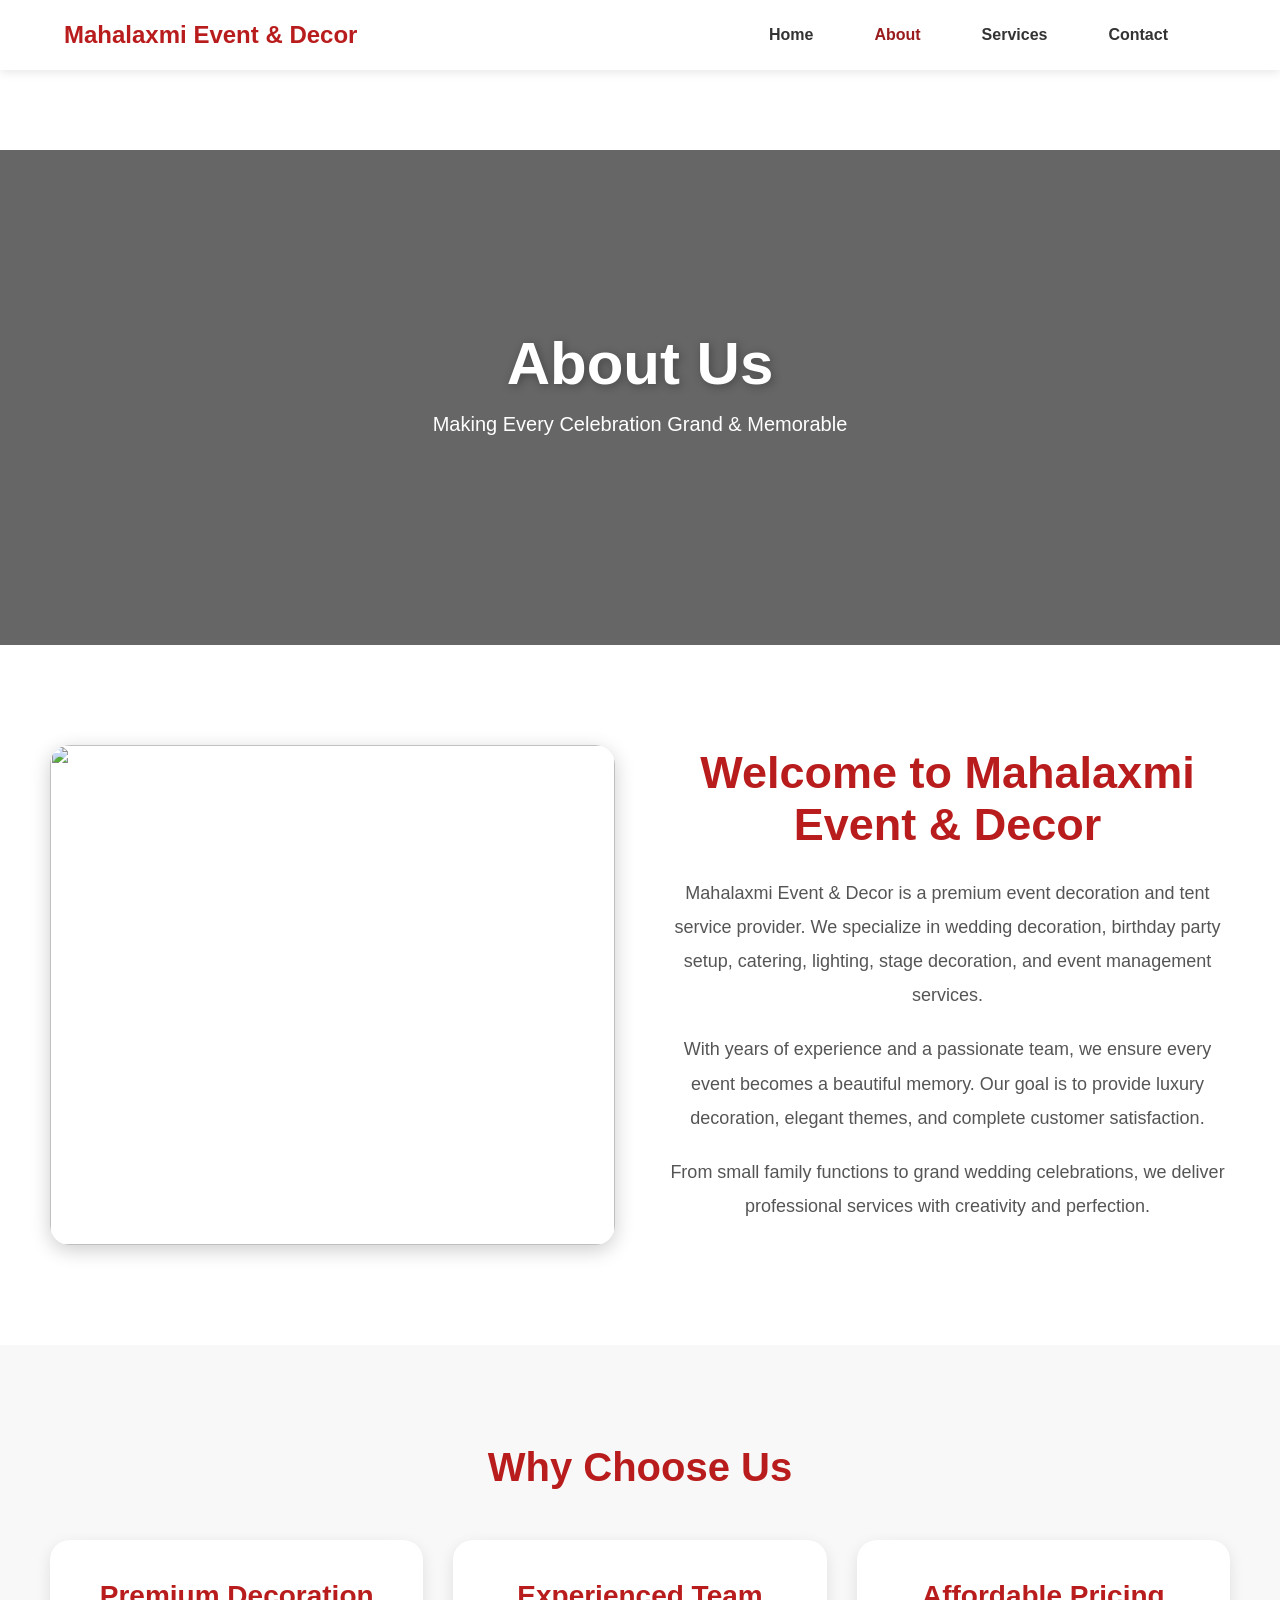
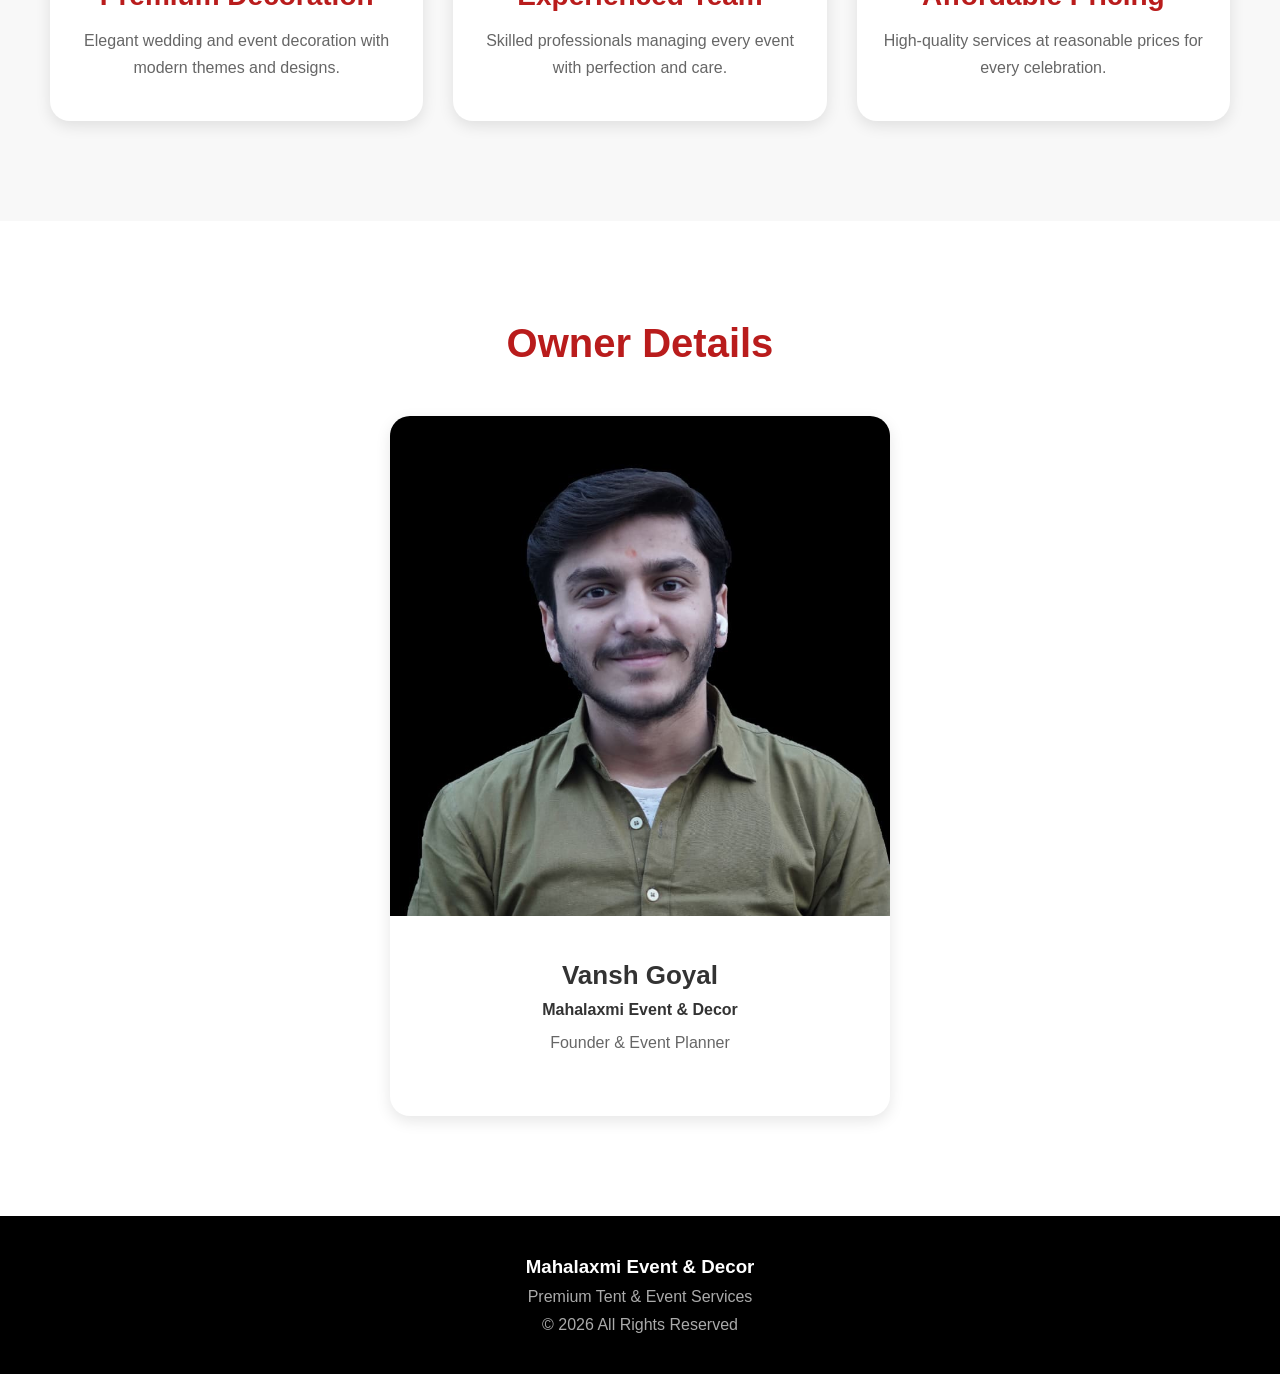
==== About_Us.html @ c8d6ab4d "Add files via upload" ====
<!doctype html>
<html lang="en">
  <head>
    <meta charset="UTF-8" />
    <meta name="viewport" content="width=device-width, initial-scale=1.0" />
    <title>About Us - OM Tent House</title>
    <!-- <link rel="stylesheet" href="main.css" /> -->
    <link rel="stylesheet" href="mainn.css" />
    <link rel="stylesheet" href="style.css" />
    <!-- <style>
      * {
        margin: 0;
        padding: 0;
        box-sizing: border-box;
        font-family: Arial, sans-serif;
      }

      body {
        background: #fff;
        color: #333;
      }

      /* Navbar */

      nav {
        background: white;
        padding: 20px 50px;
        display: flex;
        justify-content: space-between;
        align-items: center;
        box-shadow: 0 2px 10px rgba(0, 0, 0, 0.1);
        position: fixed;
        width: 100%;
        top: 0;
        z-index: 1000;
      }

      nav h1 {
        color: #b91c1c;
        font-size: 28px;
      }

      nav ul {
        display: flex;
        list-style: none;
        gap: 25px;
      }

      nav ul li a {
        text-decoration: none;
        color: #333;
        font-weight: bold;
        transition: 0.3s;
      }

      nav ul li a:hover {
        color: #b91c1c;
      }

      /* Hero */

      .hero {
        height: 60vh;
        background: url("https://images.unsplash.com/photo-1519167758481-83f550bb49b3?q=80&w=1600&auto=format&fit=crop")
          center/cover no-repeat;
        display: flex;
        justify-content: center;
        align-items: center;
        position: relative;
        color: white;
        text-align: center;
      }

      .hero::before {
        content: "";
        position: absolute;
        inset: 0;
        background: rgba(0, 0, 0, 0.6);
      }

      .hero-content {
        position: relative;
        z-index: 2;
      }

      .hero h2 {
        font-size: 60px;
        margin-bottom: 15px;
      }

      .hero p {
        font-size: 20px;
      }

      /* About Section */

      .about {
        padding: 100px 50px;
      }

      .about-container {
        max-width: 1200px;
        margin: auto;
        display: grid;
        grid-template-columns: repeat(auto-fit, minmax(300px, 1fr));
        gap: 50px;
        align-items: center;
      }

      .about img {
        width: 100%;
        border-radius: 20px;
        height: 500px;
        object-fit: cover;
        box-shadow: 0 5px 20px rgba(0, 0, 0, 0.2);
      }

      .about-text h2 {
        font-size: 45px;
        color: #b91c1c;
        margin-bottom: 25px;
      }

      .about-text p {
        font-size: 18px;
        line-height: 1.9;
        color: #555;
        margin-bottom: 20px;
      }

      /* Features */

      .features {
        background: #f8f8f8;
        padding: 100px 50px;
        text-align: center;
      }

      .features h2 {
        font-size: 40px;
        color: #b91c1c;
        margin-bottom: 50px;
      }

      .feature-box {
        display: grid;
        grid-template-columns: repeat(auto-fit, minmax(250px, 1fr));
        gap: 30px;
        max-width: 1200px;
        margin: auto;
      }

      .feature-card {
        background: white;
        padding: 40px 25px;
        border-radius: 20px;
        box-shadow: 0 5px 15px rgba(0, 0, 0, 0.1);
        transition: 0.3s;
      }

      .feature-card:hover {
        transform: translateY(-8px);
      }

      .feature-card h3 {
        font-size: 28px;
        margin-bottom: 15px;
        color: #b91c1c;
      }

      .feature-card p {
        color: #666;
        line-height: 1.7;
      }

      /* Team Section */

      .team {
        padding: 100px 50px;
        text-align: center;
      }

      .team h2 {
        font-size: 40px;
        color: #b91c1c;
        margin-bottom: 50px;
      }

      .team-container {
        display: grid;
        grid-template-columns: repeat(auto-fit, minmax(250px, 1fr));
        gap: 30px;
        max-width: 1100px;
        margin: auto;
      }

      .team-card {
        background: white;
        border-radius: 20px;
        overflow: hidden;
        box-shadow: 0 5px 15px rgba(0, 0, 0, 0.1);
      }

      .team-card img {
        width: 100%;
        height: 300px;
        object-fit: cover;
      }

      .team-card h3 {
        margin-top: 20px;
        font-size: 26px;
      }

      .team-card p {
        margin: 15px 0 25px;
        color: #666;
      }

      /* Footer */

      footer {
        background: black;
        color: white;
        text-align: center;
        padding: 40px;
      }

      footer p {
        color: #aaa;
        margin-top: 10px;
      }

      /* Responsive */

      @media (max-width: 768px) {
        nav {
          padding: 20px;
        }

        nav ul {
          display: none;
        }

        .hero h2 {
          font-size: 40px;
        }

        .about {
          padding: 80px 20px;
        }

        .features,
        .team {
          padding: 80px 20px;
        }
      }
    </style> -->
  </head>

  <body>
    <!-- Navbar -->

    <nav>
      <div class="hamburger">
        <span class="bar"></span>
        <span class="bar"></span>
        <span class="bar"></span>
      </div>
      <h1 class="logo">Mahalaxmi Event & Decor</h1>
      <ul class="nav-menu">
        <li><a href="index.html">Home</a></li>
        <li><a style="color: #991b1b" href="About_Us.html">About</a></li>
        <li><a href="Services.html">Services</a></li>
        <li><a href="Contact.html">Contact</a></li>
      </ul>
    </nav>

    <!-- Hero -->

    <section class="hero">
      <div class="hero-content">
        <h2>About Us</h2>

        <p>Making Every Celebration Grand & Memorable</p>
      </div>
    </section>

    <!-- About -->

    <section class="about">
      <div class="about-container">
        <img
          src="https://images.unsplash.com/photo-1519167758481-83f550bb49b3?q=80&w=1200&auto=format&fit=crop"
        />

        <div class="about-text">
          <h2>Welcome to Mahalaxmi Event & Decor</h2>

          <p>
            Mahalaxmi Event & Decor is a premium event decoration and tent
            service provider. We specialize in wedding decoration, birthday
            party setup, catering, lighting, stage decoration, and event
            management services.
          </p>

          <p>
            With years of experience and a passionate team, we ensure every
            event becomes a beautiful memory. Our goal is to provide luxury
            decoration, elegant themes, and complete customer satisfaction.
          </p>

          <p>
            From small family functions to grand wedding celebrations, we
            deliver professional services with creativity and perfection.
          </p>
        </div>
      </div>
    </section>

    <!-- Features -->

    <section class="features">
      <h2>Why Choose Us</h2>

      <div class="feature-box">
        <div class="feature-card">
          <h3>Premium Decoration</h3>

          <p>
            Elegant wedding and event decoration with modern themes and designs.
          </p>
        </div>

        <div class="feature-card">
          <h3>Experienced Team</h3>

          <p>
            Skilled professionals managing every event with perfection and care.
          </p>
        </div>

        <div class="feature-card">
          <h3>Affordable Pricing</h3>

          <p>
            High-quality services at reasonable prices for every celebration.
          </p>
        </div>
      </div>
    </section>

    <!-- Team -->

    <section class="team">
      <h2>Owner Details</h2>

      <div class="team-container">
        <div class="team-card">
          <img class="team-container-img" src="vansh pic2.jpeg" />

          <h3>Vansh Goyal</h3>

          <h4>Mahalaxmi Event & Decor</h4>

          <p>Founder & Event Planner</p>
        </div>
      </div>
    </section>

    <!-- Footer -->

    <footer>
      <h3>Mahalaxmi Event & Decor</h3>

      <p>Premium Tent & Event Services</p>

      <p>© 2026 All Rights Reserved</p>
    </footer>
    <script src="script.js"></script>
    <!-- <script src="script2.js"></script> -->
  </body>
</html>
---- main.css ----
/* =========================================
   MOBILE & TABLET RESPONSIVE CSS
   Add this file as responsive.css
========================================= */


/* ==============================
   LAPTOPS & SMALL DESKTOPS
============================== */

@media screen and (max-width: 1200px){

  .hero h2{
    font-size:55px;
  }

  .hero p{
    font-size:18px;
  }

}


/* ==============================
   TABLETS
============================== */

@media screen and (max-width: 992px){

  nav{
    padding:15px 25px;
  }

  nav h1{
    font-size:24px;
  }

  nav ul{
    gap:18px;
  }

  .hero{
    height:85vh;
    padding:20px;
  }

  .hero h2{
    font-size:42px;
    line-height:1.3;
  }

  .hero p{
    font-size:17px;
  }

  .about-container,
  .contact-container,
  .service-container,
  .feature-box,
  .gallery-grid,
  .team-container,
  .extra-box{
    grid-template-columns:1fr 1fr;
  }

  .about img{
    height:350px;
  }

  .services,
  .about,
  .gallery,
  .contact,
  .features,
  .team,
  .extra-services{
    padding:80px 25px;
  }

}


/* ==============================
   MOBILE PHONES
============================== */

@media screen and (max-width: 768px){

  /* Navbar */

  nav{
    flex-direction:column;
    padding:15px;
    gap:15px;
  }

  nav ul{
    flex-wrap:wrap;
    justify-content:center;
    gap:12px;
  }

  nav ul li a{
    font-size:14px;
  }

  /* Hero */

  .hero{
    height:75vh;
  }

  .hero h2{
    font-size:34px;
  }

  .hero p{
    font-size:15px;
    line-height:1.7;
  }

  .btn{
    padding:12px 24px;
    font-size:15px;
  }

  /* Sections */

  .about,
  .services,
  .gallery,
  .contact,
  .features,
  .team,
  .extra-services{
    padding:70px 18px;
  }

  /* Grid */

  .about-container,
  .contact-container,
  .service-container,
  .feature-box,
  .gallery-grid,
  .team-container,
  .extra-box{
    grid-template-columns:1fr;
  }

  /* Headings */

  .about h2,
  .services h2,
  .gallery h2,
  .contact h2,
  .features h2,
  .team h2,
  .extra-services h2,
  .section-title h2{
    font-size:32px;
  }

  /* Cards */

  .service-card img,
  .gallery-grid img,
  .team-card img{
    height:240px;
  }

  .service-content h3,
  .feature-card h3,
  .extra-card h3{
    font-size:24px;
  }

  /* Forms */

  input,
  textarea,
  button{
    font-size:15px;
    padding:14px;
  }

  /* Map */

  .map{
    padding:0 18px 70px;
  }

  .map iframe{
    height:300px;
  }

}


/* ==============================
   SMALL MOBILE DEVICES
============================== */

@media screen and (max-width: 480px){

  nav h1{
    font-size:22px;
  }

  .hero h2{
    font-size:28px;
  }

  .hero p{
    font-size:14px;
  }

  .btn{
    width:100%;
    text-align:center;
  }

  .about h2,
  .services h2,
  .gallery h2,
  .contact h2,
  .features h2,
  .team h2,
  .extra-services h2{
    font-size:28px;
  }

  .about p,
  .service-content p,
  .feature-card p,
  .extra-card p{
    font-size:15px;
    line-height:1.7;
  }

  .service-card,
  .feature-card,
  .extra-card,
  .contact-form,
  .contact-info{
    border-radius:15px;
  }

}


/* ==============================
   VERY SMALL DEVICES
============================== */

@media screen and (max-width: 360px){

  .hero h2{
    font-size:24px;
  }

  nav ul{
    gap:8px;
  }

  nav ul li a{
    font-size:13px;
  }

}
---- mainn.css ----
/* --- Base Reset --- */
* {
    margin: 0;
    padding: 0;
    box-sizing: border-box;
    font-family: Arial, sans-serif;
}

body {
    padding-top: 0px; /* Space for fixed nav */
    overflow-x: hidden;
}

/* --- Navigation --- */
nav {
    background: white;
    height: 70px;
    display: flex;
    justify-content: space-between;
    align-items: center;
    padding: 0 5%;
    position: fixed;
    top: 0;
    width: 100%;
    z-index: 1000;
    box-shadow: 0 2px 10px rgba(0,0,0,0.1);
}

nav h1 {
    color: #b91c1c;
    /* FIX: Fluid font-size. Min 16px, Max 24px. Prevents overflow on 320px */
    font-size: clamp(16px, 4.5vw, 24px); 
    white-space: nowrap;
    flex-shrink: 1;
}

.nav-links {
    display: flex;
    list-style: none;
    gap: 20px;
}

.nav-links a {
    text-decoration: none;
    color: #333;
    font-weight: bold;
}

/* --- Hamburger Icon --- */
.hamburger {
    display: none;
    cursor: pointer;
    flex-direction: column;
    gap: 5px;
    padding: 5px;
}

.hamburger span {
    width: 25px;
    height: 3px;
    background: #b91c1c;
    border-radius: 2px;
    transition: 0.3s;
}

/* --- Mobile Fixes (320px - 768px) --- */
@media (max-width: 768px) {
    .hamburger { display: flex; }

    .nav-links {
        position: absolute;
        top: 70px;
        right: -100%; /* Hidden off-screen */
        background: white;
        width: 100%;
        height: calc(100vh - 70px);
        flex-direction: column;
        align-items: center;
        padding-top: 40px;
        transition: 0.4s ease-in-out;
        box-shadow: 0 5px 10px rgba(0,0,0,0.1);
    }

    .nav-links.active {
        right: 0; /* Slide in */
    }

    .nav-links li {
        margin: 15px 0;
    }

    /* Layout Grids Fix for Mobile S */
    .about-container, .service-container, .contact-container, .feature-box, .team-container, .gallery-grid {
        grid-template-columns: 1fr !important;
        padding: 20px 15px !important;
    }
}
---- style.css ----
* {
        margin: 0;
        padding: 0;
        box-sizing: border-box;
        font-family: Arial, sans-serif;
      }

      body {
        background: #fff;
        color: #333;
      }

      /* Navbar */
      nav {
        background: white;
        padding: 20px 50px;
        display: flex;
        justify-content: space-between;
        align-items: center;
        box-shadow: 0 2px 10px rgba(0, 0, 0, 0.1);
        position: fixed;
        width: 100%;
        top: 0;
        z-index: 1000;
      }

      nav h1 {
        color: #b91c1c;
        font-size: 28px;
      }

      nav ul {
        display: flex;
        list-style: none;
        gap: 25px;
      }

      nav ul li a {
        text-decoration: none;
        color: #333;
        font-weight: bold;
      }

      nav ul li a:hover {
        color: #b91c1c;
      }

      /* Hero Section */
      .hero {
  height: calc(100vh - 70px);
margin-top: 70px;
  /* Replace 'hero-bg.jpg' with your actual image path */
  background: linear-gradient(rgba(0, 0, 0, 0.5), rgba(0, 0, 0, 0.5)), 
              url('your-image-path.jpg') no-repeat center center/cover;
  display: flex;
  align-items: center;    /* Vertical center */
  justify-content: center; /* Horizontal center */
  text-align: center;
  color: white;
  padding: 0 20px;
}

.hero-content h2 {
  font-size: clamp(32px, 8vw, 60px); /* Responsive size */
  margin-bottom: 20px;
  text-shadow: 2px 2px 10px rgba(0,0,0,0.3);
}

    .hero-content p {
    font-size: clamp(16px, 4vw, 20px);
    margin-bottom: 30px;
    }   

.hero-buttons {
  display: flex;
  gap: 15px;
  justify-content: center;
}

.btn {
  padding: 12px 30px;
  background-color: #b91c1c;
  color: white;
  text-decoration: none;
  border-radius: 5px;
  font-weight: bold;
  transition: 0.3s;
}

.btn.secondary {
  background-color: transparent;
  border: 2px solid white;
}

.btn:hover {
  transform: translateY(-3px);
  box-shadow: 0 5px 15px rgba(0,0,0,0.2);
}
      /* About */
      .about {
        padding: 100px 50px;
        text-align: center;
      }

      .about h2 {
        font-size: 40px;
        color: #b91c1c;
        margin-bottom: 20px;
      }

      .about p {
        max-width: 900px;
        margin: auto;
        font-size: 18px;
        line-height: 1.8;
        color: #555;
      }

      /* Services */
      .services {
        padding: 100px 50px;

        background: #f8f8f8;
        text-align: center;
      }

      .services h2 {
        font-size: 40px;
        color: #b91c1c;
        margin-bottom: 50px;
      }

      .service-box {
        display: grid;
        grid-template-columns: repeat(auto-fit, minmax(280px, 1fr));
        gap: 30px;
      }

      .card {
        background: white;
        border-radius: 20px;
        overflow: hidden;
        box-shadow: 0 5px 15px rgba(0, 0, 0, 0.1);
      }

      .card img {
        width: 100%;
        height: 250px;
        object-fit: cover;
      }

      .card-content {
        padding: 25px;
      }

      .card-content h3 {
        margin-bottom: 15px;
        font-size: 25px;
      }

      .card-content p {
        color: #666;
        line-height: 1.7;
      }

      /* Gallery */
      .gallery {
        padding: 100px 50px;
        text-align: center;
      }

      .gallery h2 {
        font-size: 40px;
        color: #b91c1c;
        margin-bottom: 50px;
      }

      .gallery-grid {
        display: grid;
        grid-template-columns: repeat(auto-fit, minmax(250px, 1fr));
        gap: 20px;
      }

      .gallery-grid img {
        width: 100%;
        height: 300px;
        object-fit: cover;
        border-radius: 20px;
      }

      /* Contact */
      .contact {
        padding: 100px 50px;
        background: #f8f8f8;
        text-align: center;
        display: flex;
        align-items: center;
        justify-content: center;
      }
      #home_contact{
        display: flex;
        justify-content: center;
        align-items: center;
      }
      .contact h2 {
        font-size: 40px;
        color: #b91c1c;
        margin-bottom: 40px;
      }

      form {
        max-width: 600px;
        margin: auto;
        display: flex;
        flex-direction: column;
        gap: 20px;
      }

      input,
      textarea {
        padding: 15px;
        border: 1px solid #ccc;
        border-radius: 10px;
        font-size: 16px;
      }

      button {
        padding: 15px;
        background: #b91c1c;
        color: white;
        border: none;
        border-radius: 10px;
        font-size: 18px;
        cursor: pointer;
      }

      button:hover {
        background: #991b1b;
      }

      /* Footer */
      footer {
        background: black;
        color: white;
        text-align: center;
        padding: 30px;
      }

      footer p {
        color: #aaa;
        margin-top: 10px;
      }

      /* Responsive */
      @media (max-width: 768px) {
        nav {
          /* padding: 80px; */
          /* margin: 100px; */
        }

        nav ul {
          display: none;
        }

        .hero h2 {
          font-size: 40px;
          margin: 20px;
          padding: 20px;
        }

        .hero p {
          font-size: 18px;
          
        }
      }
      * {
        margin: 0;
        padding: 0;
        box-sizing: border-box;
        font-family: Arial, sans-serif;
      }

      body {
        background: #fff;
        color: #333;
      }

      /* Navbar */

      nav {
        background: white;
        padding: 20px 50px;
        display: flex;
        justify-content: space-between;
        align-items: center;
        box-shadow: 0 2px 10px rgba(0, 0, 0, 0.1);
        position: fixed;
        width: 100%;
        top: 0;
        z-index: 1000;
        
      }

      nav h1 {
        color: #b91c1c;
        font-size: 28px;
      }

      nav ul {
        display: flex;
        list-style: none;
        padding: 25px;
        gap: 25px;
      }

      nav ul li a {
        text-decoration: none;
        color: #333;
        font-weight: bold;
        transition: 0.3s;
      }

      nav ul li a:hover {
        color: #b91c1c;
      }

      /* Hero */

      .hero {
        height: 60vh;
        background: url("https://images.unsplash.com/photo-1519167758481-83f550bb49b3?q=80&w=1600&auto=format&fit=crop")
          center/cover no-repeat;
        display: flex;
        justify-content: center;
        align-items: center;
        position: relative;
        color: white;
        text-align: center;
      }

      .hero::before {
        content: "";
        position: absolute;
        inset: 0;
        background: rgba(0, 0, 0, 0.6);
      }

      .hero-content {
        position: relative;
        z-index: 2;
      }

      .hero h2 {
        font-size: 60px;
        margin-bottom: 15px;
      }

      .hero p {
        font-size: 20px;
      }

      /* About Section */

      .about {
        padding: 100px 50px;
      }

      .about-container {
        max-width: 1200px;
        margin: auto;
        display: grid;
        grid-template-columns: repeat(auto-fit, minmax(300px, 1fr));
        gap: 50px;
        align-items: center;
      }

      .about img {
        width: 100%;
        border-radius: 20px;
        height: 500px;
        object-fit: cover;
        box-shadow: 0 5px 20px rgba(0, 0, 0, 0.2);
      }

      .about-text h2 {
        font-size: 45px;
        color: #b91c1c;
        margin-bottom: 25px;
      }

      .about-text p {
        font-size: 18px;
        line-height: 1.9;
        color: #555;
        margin-bottom: 20px;
      }

      /* Features */

      .features {
        background: #f8f8f8;
        padding: 100px 50px;
        text-align: center;
      }

      .features h2 {
        font-size: 40px;
        color: #b91c1c;
        margin-bottom: 50px;
      }

      .feature-box {
        display: grid;
        grid-template-columns: repeat(auto-fit, minmax(250px, 1fr));
        gap: 30px;
        max-width: 1200px;
        margin: auto;
      }

      .feature-card {
        background: white;
        padding: 40px 25px;
        border-radius: 20px;
        box-shadow: 0 5px 15px rgba(0, 0, 0, 0.1);
        transition: 0.3s;
      }

      .feature-card:hover {
        transform: translateY(-8px);
      }

      .feature-card h3 {
        font-size: 28px;
        margin-bottom: 15px;
        color: #b91c1c;
      }

      .feature-card p {
        color: #666;
        line-height: 1.7;
      }

      /* Team Section */

      .team {
        padding: 100px 50px;
        text-align: center;
      }

      .team h2 {
        font-size: 40px;
        color: #b91c1c;
        margin-bottom: 50px;
      }

      .team-container {
        display: grid;
        grid-template-columns: repeat(auto-fit, minmax(250px, 1fr));
        gap: 10px;
        width: 500px;
        height: 700px;
        max-width: 1100px;
        margin: auto;
      }

      .team-card {
        background: white;
        border-radius: 20px;

        overflow: hidden;
        box-shadow: 0 5px 15px rgba(0, 0, 0, 0.1);
      }

      .team-card img {
        width: 100%;
        height: 500px;
        object-fit: cover;
        /* padding-bottom: 20px; */
        
      }

      .team-card h3 {
        margin-top: 40px;
        font-size: 26px;
        padding-top: 0px;
      }
      .team-card h4 {
        margin-top: 40px;
        font-size: 16px;
        margin-top: 10px;
      }

      .team-card p {
        margin: 15px 0 25px;
        color: #666;
        /* margin-top: 20px; */
      }

      /* Footer */

      footer {
        background: black;
        color: white;
        text-align: center;
        padding: 40px;
      }

      footer p {
        color: #aaa;
        margin-top: 10px;
      }

      /* Responsive */

      @media (max-width: 768px) {
        nav {
          padding: 20px;
        }

        nav ul {
          display: none;
        }

        .hero h2 {
          font-size: 40px;
        }

        .about {
          padding: 80px 20px;
        }

        .features,
        .team {
          padding: 80px 20px;
        }
      }
      * {
        margin: 0;
        padding: 0;
        box-sizing: border-box;
        font-family: Arial, sans-serif;
      }

      body {
        background: #fff;
        color: #333;
      }

      /* Navbar */

      nav {
        background: white;
        /* padding: 20px 50px; */
        display: flex;
        justify-content: space-between;
        align-items: center;
        position: fixed;
        width: 100%;
        top: 0;
        z-index: 1000;
        box-shadow: 0 2px 10px rgba(0, 0, 0, 0.1);
      }

      nav h1 {
        color: #b91c1c;
        font-size: 28px;
      }

      nav ul {
        display: flex;
        list-style: none;
        gap: 25px;
      }

      nav ul li a {
        text-decoration: none;
        color: #333;
        font-weight: bold;
        transition: 0.3s;
      }

      nav ul li a:hover {
        color: #b91c1c;
      }

      /* Hero */

      .hero {
        height: 60vh;
        background: url("https://images.unsplash.com/photo-1519167758481-83f550bb49b3?q=80&w=1600&auto=format&fit=crop")
          center/cover no-repeat;
        display: flex;
        justify-content: center;
        align-items: center;
        text-align: center;
        position: relative;
        color: white;
      }

      .hero::before {
        content: "";
        position: absolute;
        inset: 0;
        background: rgba(0, 0, 0, 0.6);
      }

      .hero-content {
        position: relative;
        z-index: 2;
      }

      .hero h2 {
        font-size: 60px;
        margin-bottom: 15px;
      }

      .hero p {
        font-size: 20px;
      }

      /* Services */

      .services {
        padding: 100px 50px;
        background: #f8f8f8;
      }

      .section-title {
        text-align: center;
        margin-bottom: 60px;
      }

      .section-title h2 {
        font-size: 45px;
        color: #b91c1c;
        margin-bottom: 15px;
      }

      .section-title p {
        color: #666;
        font-size: 18px;
      }

      .service-container {
        max-width: 1200px;
        margin: auto;
        display: grid;
        grid-template-columns: repeat(auto-fit, minmax(300px, 1fr));
        gap: 35px;
      }

      .service-card {
        background: white;
        border-radius: 20px;
        overflow: hidden;
        box-shadow: 0 5px 15px rgba(0, 0, 0, 0.1);
        transition: 0.3s;
      }

      .service-card:hover {
        transform: translateY(-8px);
      }

      .service-card img {
        width: 100%;
        height: 250px;
        object-fit: cover;
      }

      .service-content {
        padding: 25px;
      }

      .service-content h3 {
        font-size: 28px;
        margin-bottom: 15px;
        color: #b91c1c;
      }

      .service-content p {
        color: #666;
        line-height: 1.8;
        margin-bottom: 20px;
      }

      .btn {
        display: inline-block;
        padding: 12px 25px;
        background: #b91c1c;
        color: white;
        text-decoration: none;
        border-radius: 30px;
        transition: 0.3s;
      }

      .btn:hover {
        background: #991b1b;
      }

      /* Extra Services */

      .extra-services {
        padding: 100px 50px;
        text-align: center;
      }

      .extra-services h2 {
        font-size: 45px;
        color: #b91c1c;
        margin-bottom: 50px;
      }

      .extra-box {
        display: grid;
        grid-template-columns: repeat(auto-fit, minmax(250px, 1fr));
        gap: 25px;
        max-width: 1100px;
        margin: auto;
      }

      .extra-card {
        background: #f8f8f8;
        padding: 40px 25px;
        border-radius: 20px;
        transition: 0.3s;
      }

      .extra-card:hover {
        background: #b91c1c;
        color: white;
      }

      .extra-card h3 {
        font-size: 28px;
        margin-bottom: 15px;
      }

      .extra-card p {
        line-height: 1.8;
      }

      /* CTA */

      .cta {
        background: url("https://images.unsplash.com/photo-1511795409834-ef04bbd61622?q=80&w=1600&auto=format&fit=crop")
          center/cover no-repeat;
        padding: 120px 30px;
        text-align: center;
        color: white;
        position: relative;
      }

      .cta::before {
        content: "";
        position: absolute;
        inset: 0;
        background: rgba(0, 0, 0, 0.7);
      }

      .cta-content {
        position: relative;
        z-index: 2;
      }

      .cta h2 {
        font-size: 50px;
        margin-bottom: 20px;
      }

      .cta p {
        font-size: 20px;
        margin-bottom: 30px;
      }

      /* Footer */

      footer {
        background: black;
        color: white;
        text-align: center;
        padding: 40px;
      }

      footer p {
        color: #aaa;
        margin-top: 10px;
      }

      /* Responsive */

      @media (max-width: 768px) {
        nav {
          /* padding: 20px; */
        }

        nav ul {
          display: none;
        }

        .hero h2 {
          font-size: 30px;
        }

        .services,
        .extra-services {
          padding: 80px 20px;
        }

        .cta h2 {
          font-size: 36px;
        }
      }
       * {
        margin: 0;
        padding: 0;
        box-sizing: border-box;
        font-family: Arial, sans-serif;
      }

      body {
        background: #fff;
        color: #333;
      }

      /* Navbar */

      nav {
        background: white;
        padding: 20px 50px;
        display: flex;
        justify-content: space-between;
        align-items: center;
        position: fixed;
        width: 100%;
        top: 0;
        z-index: 1000;
        box-shadow: 0 2px 10px rgba(0, 0, 0, 0.1);
      }

      nav h1 {
        color: #b91c1c;
        font-size: 28px;
      }

      nav ul {
        display: flex;
        list-style: none;
        gap: 25px;
      }

      nav ul li a {
        text-decoration: none;
        color: #333;
        font-weight: bold;
        transition: 0.3s;
      }

      nav ul li a:hover {
        color: #b91c1c;
      }

      /* Hero */

      .hero {
        height: 55vh;
        background: url("https://images.unsplash.com/photo-1511578314322-379afb476865?q=80&w=1600&auto=format&fit=crop")
          center/cover no-repeat;
        display: flex;
        justify-content: center;
        align-items: center;
        text-align: center;
        color: white;
        position: relative;
      }

      .hero::before {
        content: "";
        position: absolute;
        inset: 0;
        background: rgba(0, 0, 0, 0.6);
      }

      .hero-content {
        position: relative;
        z-index: 2;
      }

      .hero h2 {
        font-size: 60px;
        margin-bottom: 15px;
      }

      .hero p {
        font-size: 20px;
      }

      /* Contact Section */

      .contact {
        padding: 100px 50px;
        background: #f8f8f8;
      }

      .contact-container {
        max-width: 1200px;
        margin: auto;
        display: grid;
        grid-template-columns: repeat(auto-fit, minmax(350px, 1fr));
        gap: 40px;
      }

      /* Contact Info */

      .contact-info {
        background: white;
        padding: 40px;
        border-radius: 20px;
        box-shadow: 0 5px 15px rgba(0, 0, 0, 0.1);
      }

      .contact-info h2 {
        color: #b91c1c;
        font-size: 40px;
        margin-bottom: 30px;
      }

      .info-box {
        margin-bottom: 30px;
      }

      .info-box h3 {
        font-size: 24px;
        margin-bottom: 10px;
        color: #222;
      }

      .info-box p {
        color: #666;
        line-height: 1.8;
        font-size: 17px;
      }

      /* Form */

      .contact-form {
        background: white;
        padding: 40px;
        border-radius: 20px;
        box-shadow: 0 5px 15px rgba(0, 0, 0, 0.1);
      }

      .contact-form h2 {
        color: #b91c1c;
        font-size: 40px;
        margin-bottom: 30px;
      }

      form {
        display: flex;
        flex-direction: column;
        gap: 20px;
      }

      input,
      textarea,
      label,
      select {
        padding: 16px;
        border: 1px solid #ccc;
        border-radius: 10px;
        font-size: 16px;
        outline: none;
      }

      input:focus,
      textarea:focus {
        border-color: #b91c1c;
      }

      button {
        padding: 16px;
        background: #b91c1c;
        color: white;
        border: none;
        border-radius: 10px;
        font-size: 18px;
        cursor: pointer;
        transition: 0.3s;
      }

      button:hover {
        background: #991b1b;
      }

      /* Map Section */

      .map {
        padding: 0 50px 100px;
        background: #f8f8f8;
      }

      .map iframe {
        width: 100%;
        height: 450px;
        border: none;
        border-radius: 20px;
        box-shadow: 0 5px 15px rgba(0, 0, 0, 0.1);
      }

      /* Footer */

      footer {
        background: black;
        color: white;
        text-align: center;
        padding: 40px;
      }

      footer p {
        color: #aaa;
        margin-top: 10px;
      }

      /* Responsive */

      @media (max-width: 768px) {
        nav {
          /* padding: 20px; */
        }

        nav ul {
          display: none;
        }

        .hero h2 {
          font-size: 40px;
        }

        .contact {
          padding: 80px 20px;
        }

        .map {
          padding: 0 20px 80px;
        }
      }
      /* --- Global Reset --- */
* {
  margin: 0;
  padding: 0;
  box-sizing: border-box;
  font-family: 'Segoe UI', Tahoma, Geneva, Verdana, sans-serif;
}

body {
  padding-top: 80px; /* Prevents content from hiding under fixed nav */
  overflow-x: hidden;
}

/* --- Navbar Design --- */
nav {
  position: fixed;
  top: 0;
  width: 100%;
  height: 70px;
  background: white;
  display: flex;
  justify-content: space-between;
  align-items: center;
  padding: 0 5%;
  z-index: 1000;
  box-shadow: 0 2px 10px rgba(0,0,0,0.1);
}

.logo {
  color: #b91c1c;
  /* Fluid font: stays small on 320px, grows on desktop */
  font-size: clamp(16px, 4vw, 24px); 
  white-space: nowrap;
}

.nav-menu {
  display: flex;
  list-style: none;
  /* gap: 25px; */
}
.nav-menu li{
  padding: 23px;
}
.nav-menu a {
  text-decoration: none;
  color: #333;
  font-weight: 600;
  transition: 0.3s;
  
}

/* --- Hamburger Icon Styling --- */
.hamburger {
  display: none;
  cursor: pointer;
}

.bar {
  display: block;
  width: 25px;
  height: 2px;
  margin: 2px auto;
  transition: all 0.3s ease-in-out;
  background-color: #b91c1c;
}


/* --- Mobile Responsiveness (Includes 320px) --- */
@media screen and (max-width: 768px) {
  .hamburger { display: block; }

  /* Transforms the menu into a vertical sidebar */
  .nav-menu {
    position: fixed;
    left: -100%; /* Hidden off-screen */
    top: 70px;

    flex-direction: column;
    background-color: #fff;
    width: 100%;
    border-radius: 0 0 10px 10px;
    text-align: center;
    transition: 0.3s;
    box-shadow: 0 10px 27px rgba(0, 0, 0, 0.05);
  }

  /* When JS adds the 'active' class, the menu slides in */
  .nav-menu.active {
    left: 0;
  }

  .nav-menu li {
    margin: 25px 0;
  }

  /* Stacking all grids for Mobile S */
  .about-container, .service-container, .gallery-grid, .contact-container, .team-container {
    grid-template-columns: 1fr !important;
    padding: 20px 15px !important;
  }
}
/* Ensure the nav uses flex and hamburger is visible on mobile */
nav {
  display: flex;
  align-items: center;
  justify-content: flex-start; /* Aligns items to the left */
  /* gap: 15px; */
}

.hamburger {
  display: block; /* Show on mobile */
  cursor: pointer;
  z-index: 1001;
}

.bar {
  display: block;
  width: 25px;
  height: 3px;
  margin: 5px 0;
  transition: all 0.3s ease-in-out;
  background-color: #b91c1c;
}

/* --- The Cross (X) Animation --- */
.hamburger.active .bar:nth-child(2) {
  opacity: 0;
}

.hamburger.active .bar:nth-child(1) {
  transform: translateY(8px) rotate(45deg);
}

.hamburger.active .bar:nth-child(3) {
  transform: translateY(-8px) rotate(-45deg);
}

/* Mobile Menu hidden by default */
@media screen and (max-width: 768px) {
  .nav-menu {
    position: fixed;
    left: -100%;
    top: 70px;
    flex-direction: column;
    background-color: white;
    width: 100%;
    text-align: center;
    transition: 0.3s;
    box-shadow: 0 10px 27px rgba(0, 0, 0, 0.05);
  }

  .nav-menu.active {
    left: 0;
  }
}
/* new code --------------------------------------------------------------------------------------------------- */

Navbar Layout
nav {
    display: flex;
    align-items: center;
    justify-content: flex-start; /* Keeps items to the left */
    gap: 20px;
    padding: 0 5%;
}

.hamburger {
    display: block; /* Visible on mobile */
    cursor: pointer;
    z-index: 1001;
}

.bar {
    display: block;
    width: 25px;
    height: 3px;
    margin: 5px 0;
    transition: 0.3s;
    background-color: #b91c1c;
}

/* --- The "X" Animation --- */
.hamburger.active .bar:nth-child(2) {
    opacity: 0; /* Hide middle bar */
}

.hamburger.active .bar:nth-child(1) {
    transform: translateY(8px) rotate(45deg); /* Top bar to X */
}

.hamburger.active .bar:nth-child(3) {
    transform: translateY(-8px) rotate(-45deg); /* Bottom bar to X */
}

/* Mobile Menu Styles */
@media screen and (max-width: 768px) {
    .nav-menu {
        position: fixed;
        left: -100%; /* Hidden by default */
        top: 70px;
        flex-direction: column;
        background: white;
        width: 100%;
        height: 100vh;
        transition: 0.3s;
    }

    .nav-menu.active {
        left: 0; /* Slides in when hamburger is clicked */
         gap: 5px; /* Brining them tighter in the mobile sidebar */
        padding:0;
    }
}

/* newwww code */

/* --- Navigation --- */
nav {
    background: white;
    height: 70px;
    display: flex;
    align-items: center;
    justify-content: flex-start; /* hamburger + logo flush left */
    gap: 15px;
    padding: 0 5%;
    position: fixed;
    top: 0;
    width: 100%;
    z-index: 1000;
    box-shadow: 0 2px 10px rgba(0,0,0,0.1);
}

nav h1,
nav .logo {
    color: #b91c1c;
    font-size: clamp(16px, 4vw, 24px);
    white-space: nowrap;
    flex: 1; /* takes remaining space so nav-links stay at right on desktop */
}

/* Desktop nav links (right side) */
.nav-links,
.nav-menu {
    display: flex;
    list-style: none;
    gap: 15px;
    margin-left: auto;
}

.nav-links a,
.nav-menu a {
    text-decoration: none;
    color: #333;
    font-weight: bold;
    transition: color 0.3s;
}

.nav-links a:hover,
.nav-menu a:hover {
    color: #b91c1c;
}

/* --- Hamburger Icon --- */
.hamburger {
    display: none;        /* hidden on desktop */
    cursor: pointer;
    flex-direction: column;
    gap: 5px;
    flex-shrink: 0;
    z-index: 1001;
    padding: 4px;
}

.hamburger span {
    display: block;
    margin: 0;
    padding: 0;
    width: 25px;
    height: 3px;
    background: #b91c1c;
    border-radius: 2px;
    transition: all 0.35s ease;
}

/* --- Hamburger → X animation --- */
.hamburger.active span:nth-child(1),
.hamburger.active .bar:nth-child(1) {
    transform: translateY(8px) rotate(45deg);
}

.hamburger.active span:nth-child(2),
.hamburger.active .bar:nth-child(2) {
    opacity: 0;
    transform: scaleX(0);
}

.hamburger.active span:nth-child(3),
.hamburger.active .bar:nth-child(3) {
    transform: translateY(-8px) rotate(-45deg);
}
/* .hamburger.active span:nth-child(4),
.hamburger.active .bar:nth-child(4) {
    transform: translateY(-8px) rotate(-45deg);
} */

/* --- Mobile (≤768px) --- */
@media (max-width: 768px) {
    /* Show hamburger */
    .hamburger {
        display: flex;
        order: -1; /* force hamburger to be first child visually */
    }

    /* Slide-in full-screen menu */
    .nav-links,
    .nav-menu {
        position: fixed;
        top: 70px;
        left: -100%;
        width: 70%;
        height: calc(100vh - 70px);
        flex-direction: column;
        align-items: center;
        justify-content: flex-start;
        padding-top: 40px;
        gap: 10px;
        background: white;
        box-shadow: 0 5px 20px rgba(0,0,0,0.12);
        transition: left 0.35s ease;
        margin-left: 0;
        z-index: 999;
    }

    /* Slide in when active */
    .nav-links.active,
    .nav-menu.active {
        left: 0;
    }

    .nav-links li,
    .nav-menu li {
        width: 100%;
        text-align: center;
    }

    .nav-links a,
    .nav-menu a {
        font-size: 20px;
        display: block;
        padding: 10px 0;
    }

    /* Stack all grids on mobile */
    .about-container,
    .service-container,
    .contact-container,
    .feature-box,
    .gallery-grid,
    .team-container,
    .extra-box {
        grid-template-columns: 1fr !important;
        padding: 20px 15px !important;
    }
}
/* Team image responsive */
.team-img {
    height: 300px !important;  /* Desktop */
}

@media (max-width: 768px) {
    .team-container {
        height: 500px !important;  /* Mobile: smaller */
        max-width: 250px !important;
        padding-right: 50px;
        display: flex;
        align-items: center;
        justify-content: center;
    }
}
@media (max-width: 768px) {
    .team-container-img {
        height: 300px !important;  /* Mobile: smaller */
        max-width: 400px !important;
    }
}
@media (max-width: 768px) {
    .team-card {
        height:500px !important;  /* Mobile: smaller */
        max-width: 800px !important;
        min-width: 300px ! important; 
        
    }
}
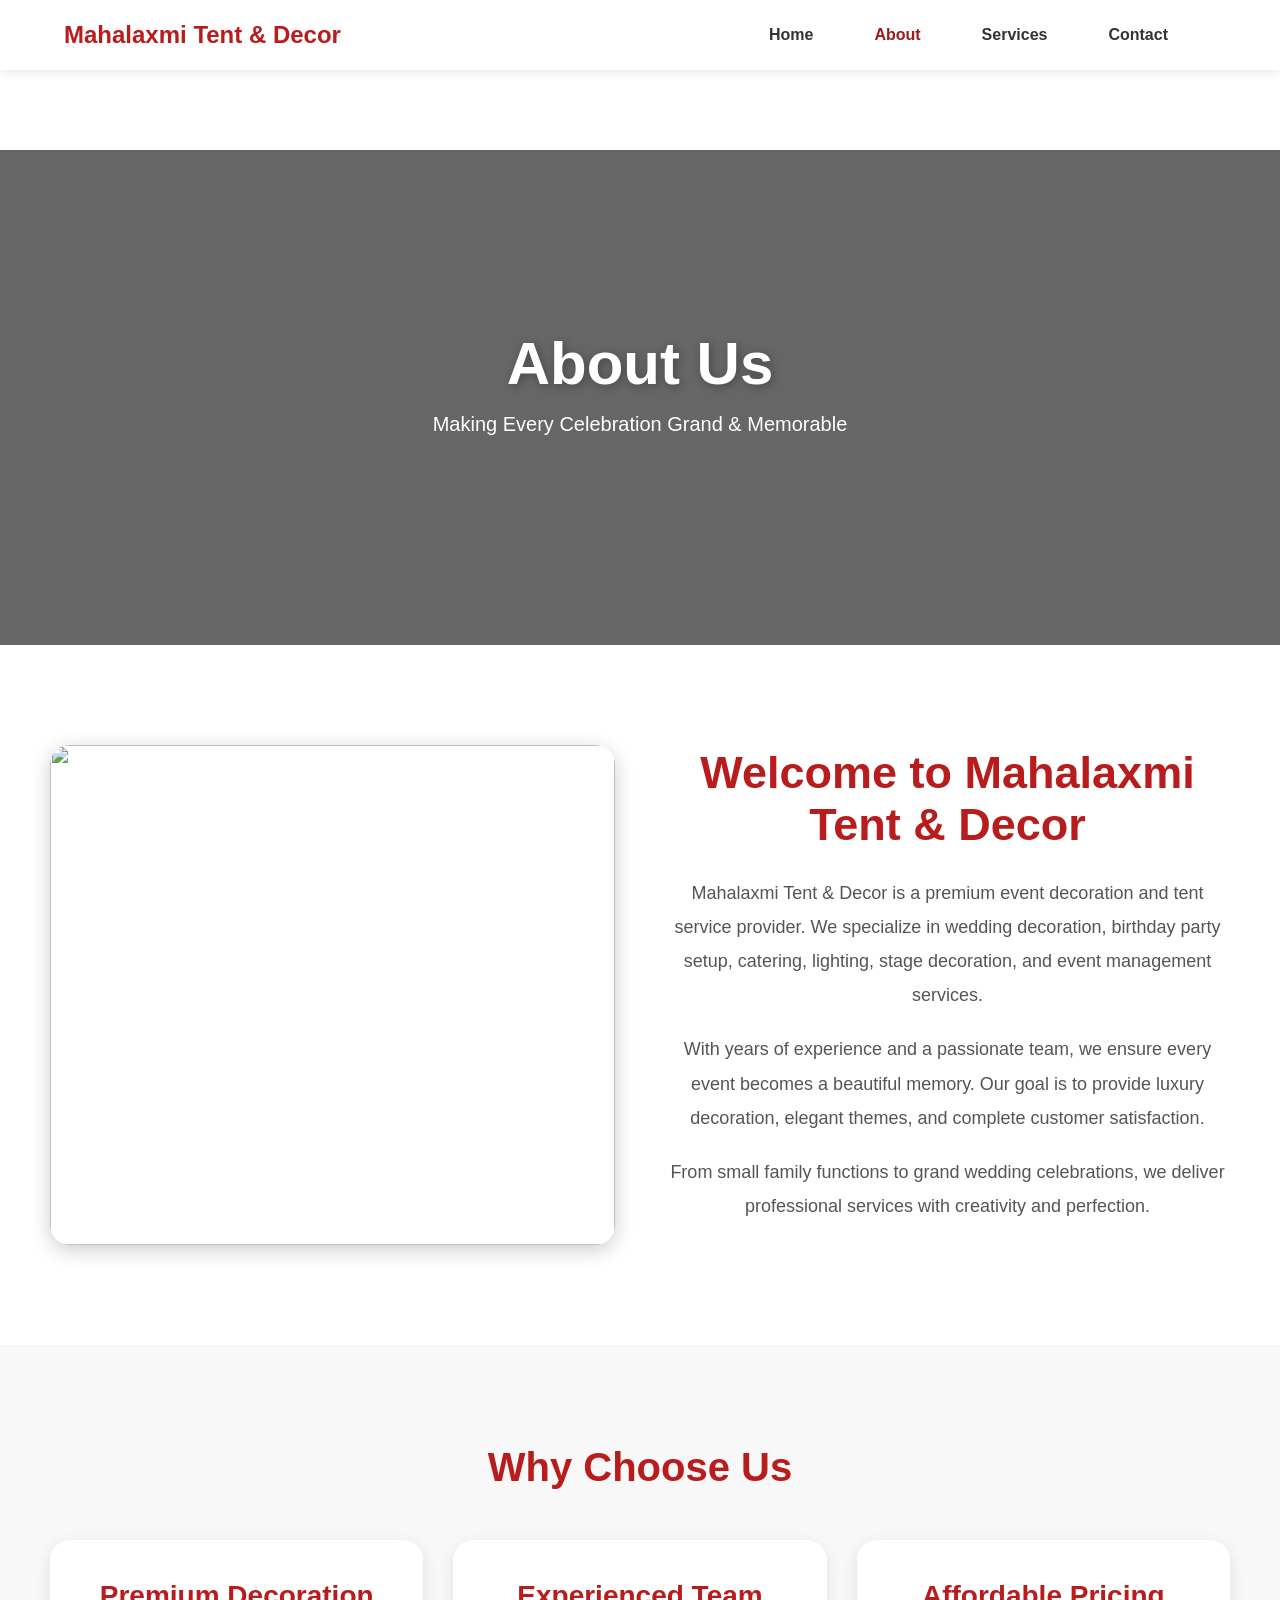
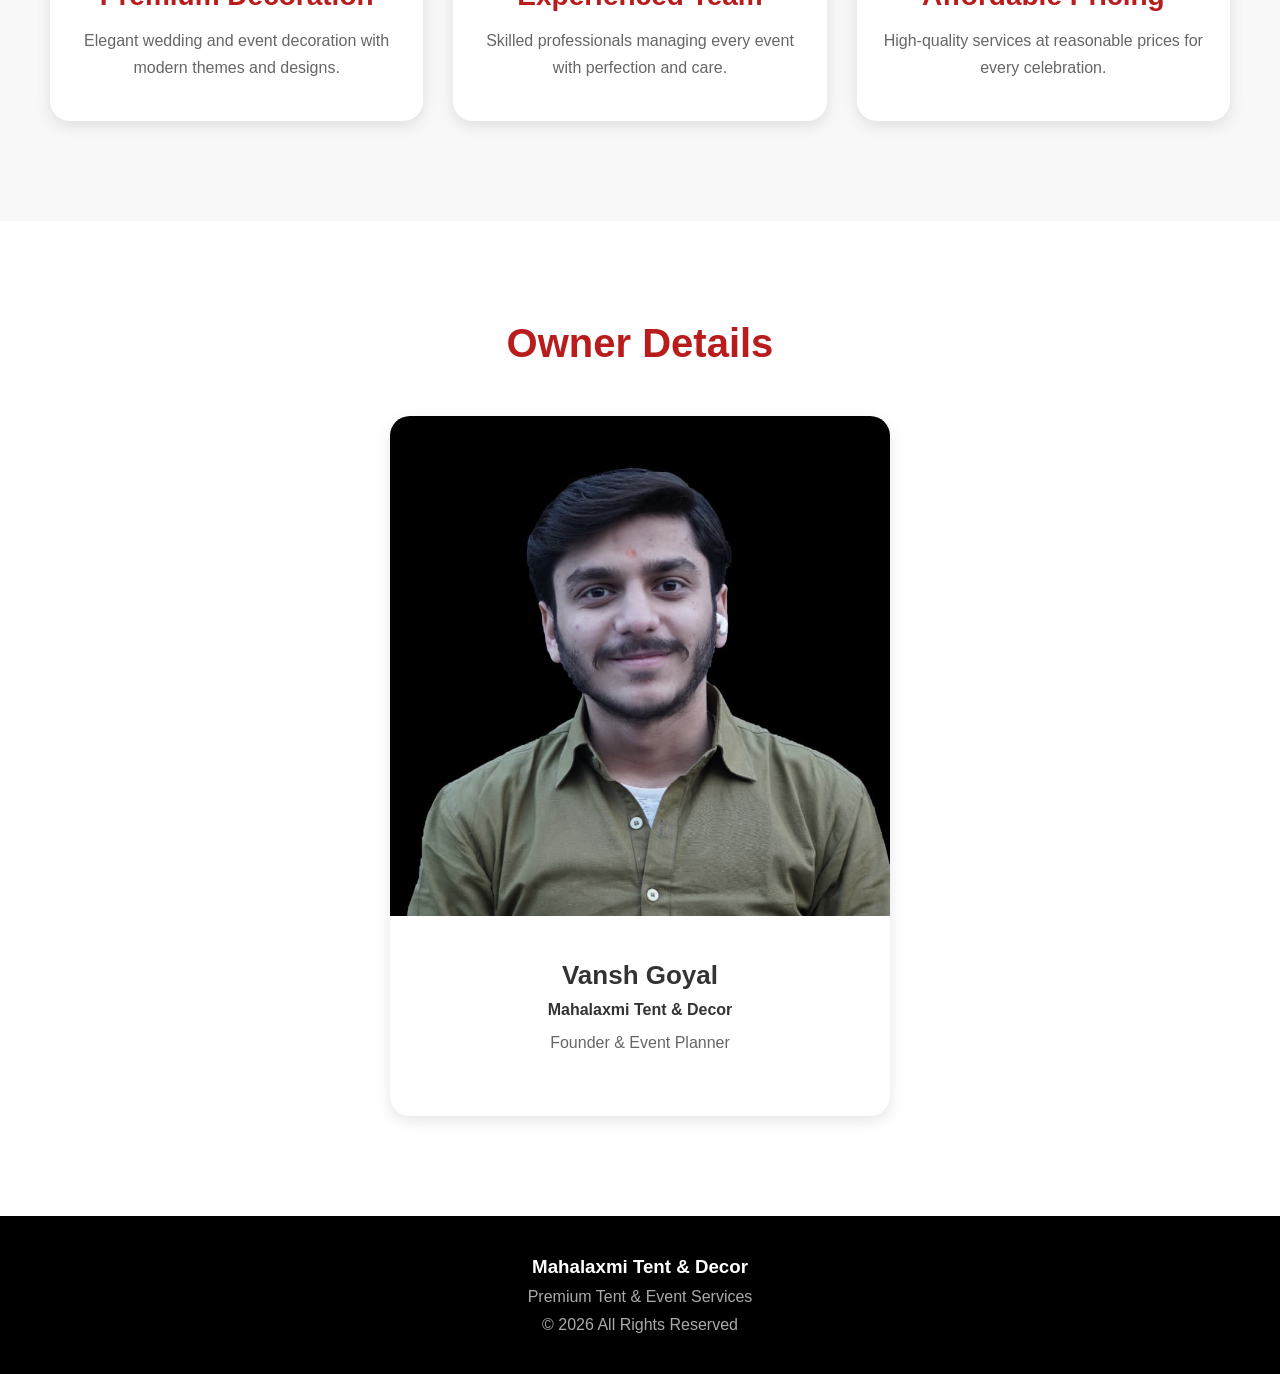
==== commit 86f740be: "Update About_Us.html" ====
--- a/About_Us.html
+++ b/About_Us.html
@@ -3,7 +3,7 @@
   <head>
     <meta charset="UTF-8" />
     <meta name="viewport" content="width=device-width, initial-scale=1.0" />
-    <title>About Us - OM Tent House</title>
+    <title>About Us - Mahalaxmi Tent & Decor</title>
     <!-- <link rel="stylesheet" href="main.css" /> -->
     <link rel="stylesheet" href="mainn.css" />
     <link rel="stylesheet" href="style.css" />
@@ -267,7 +267,7 @@
         <span class="bar"></span>
         <span class="bar"></span>
       </div>
-      <h1 class="logo">Mahalaxmi Event & Decor</h1>
+      <h1 class="logo">Mahalaxmi Tent & Decor</h1>
       <ul class="nav-menu">
         <li><a href="index.html">Home</a></li>
         <li><a style="color: #991b1b" href="About_Us.html">About</a></li>
@@ -295,10 +295,10 @@
         />
 
         <div class="about-text">
-          <h2>Welcome to Mahalaxmi Event & Decor</h2>
-
-          <p>
-            Mahalaxmi Event & Decor is a premium event decoration and tent
+          <h2>Welcome to Mahalaxmi Tent & Decor</h2>
+
+          <p>
+            Mahalaxmi Tent & Decor is a premium event decoration and tent
             service provider. We specialize in wedding decoration, birthday
             party setup, catering, lighting, stage decoration, and event
             management services.
@@ -361,7 +361,7 @@
 
           <h3>Vansh Goyal</h3>
 
-          <h4>Mahalaxmi Event & Decor</h4>
+          <h4>Mahalaxmi Tent & Decor</h4>
 
           <p>Founder & Event Planner</p>
         </div>
@@ -371,7 +371,7 @@
     <!-- Footer -->
 
     <footer>
-      <h3>Mahalaxmi Event & Decor</h3>
+      <h3>Mahalaxmi Tent & Decor</h3>
 
       <p>Premium Tent & Event Services</p>
 
--- a/style.css
+++ b/style.css
@@ -174,6 +174,34 @@
         color: #b91c1c;
         margin-bottom: 50px;
       }
+    .gallery-grid2 {
+  position: relative;
+  display: inline-block;
+  width: 100%;
+}
+
+.gallery-grid2 img {
+  width: 100%;
+  height: 300px;
+  object-fit: cover;
+  border-radius: 20px;
+  display: block;
+}
+
+.gallery-caption {
+  position: absolute;
+  bottom: 10px;
+  left: 50%;
+  transform: translateX(-50%);
+  background: rgba(0,0,0,0.55);
+  color: white;
+  padding: 20px 18px;
+  /* margin-top: 5px; */
+  border-radius: 20px;
+  font-size: 15px;
+  font-weight: bold;
+  white-space: nowrap;
+}
 
       .gallery-grid {
         display: grid;
@@ -186,6 +214,12 @@
         height: 300px;
         object-fit: cover;
         border-radius: 20px;
+      }
+      .gallery-grid div{
+        display: flex;
+        align-items: center;
+        justify-content: center;
+        
       }
 
       /* Contact */
